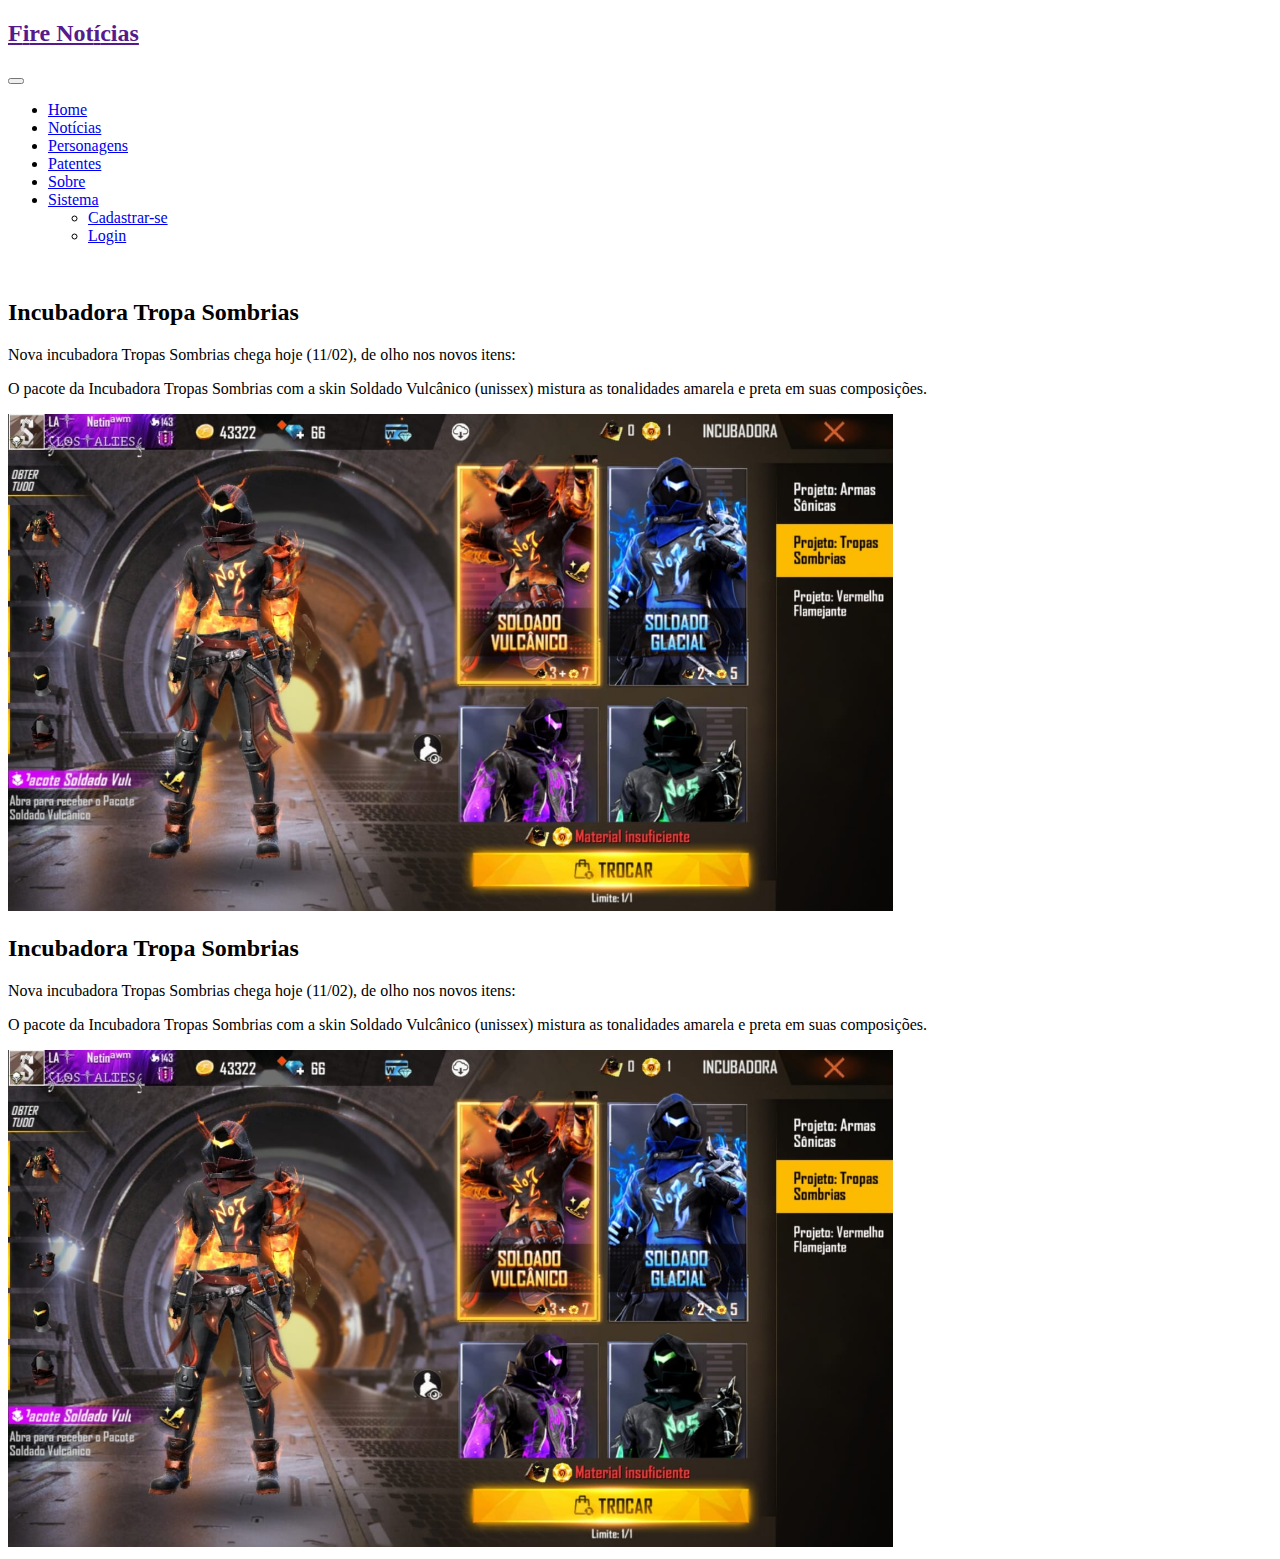
==== html/noticias.html @ 0f229e0e "Update project" ====
<!DOCTYPE html>
<html lang="pt-br">

<head>
  <meta charset="UTF-8">
  <meta http-equiv="X-UA-Compatible" content="IE=edge">
  <meta name="viewport" content="width=device-width, initial-scale=1.0">

  <link rel="stylesheet" href="../css/menu.css">

  <link href="https://cdn.jsdelivr.net/npm/bootstrap@5.0.0-beta1/dist/css/bootstrap.min.css" rel="stylesheet"
    integrity="sha384-giJF6kkoqNQ00vy+HMDP7azOuL0xtbfIcaT9wjKHr8RbDVddVHyTfAAsrekwKmP1" crossorigin="anonymous">

  <script src="https://cdn.jsdelivr.net/npm/bootstrap@5.0.0-beta1/dist/js/bootstrap.bundle.min.js"
    integrity="sha384-ygbV9kiqUc6oa4msXn9868pTtWMgiQaeYH7/t7LECLbyPA2x65Kgf80OJFdroafW"
    crossorigin="anonymous"></script>

  <style>
    img.img-fluid {
      width: 70%;
    }

    p.fs-3 {
      text-align: justify;
    }
    p.fs-5 {
      text-align: justify;
    }
  </style>

  <title>Bootstrap v5.0</title>
</head>

<body>
  <nav class="navbar navbar-expand-lg navbar-dark bg-dark">
    <div class="container">
      <a class="navbar-brand" href="">
        <h2>F<span class="text-warning">i</span>re Not<span class="text-warning">í</span>cias</h2>
      </a>

      <button class="navbar-toggler" type="button" data-bs-toggle="collapse" data-bs-target="#navbarSupportedContent"
        aria-controls="navbarSupportedContent" aria-expanded="false" aria-label="Toggle navigation">
        <span class="navbar-toggler-icon"></span>
      </button>

      <div class="collapse navbar-collapse" id="navbarSupportedContent">
        <ul class="navbar-nav me-auto ms-4 mb-2 mb-lg-0">
          <li class="nav-item">
            <a class="nav-link" aria-current="page" href="index.html">Home</a>
          </li>
          <li class="nav-item">
            <a class="nav-link active disabled" aria-current="page" href="noticias.html">Notícias</a>
          </li>
          <li class="nav-item">
            <a class="nav-link" href="personagens.html">Personagens</a>
          </li>
          <li class="nav-item">
            <a class="nav-link" href="#">Patentes</a>
          </li>
          <li class="nav-item">
            <a class="nav-link" href="#">Sobre</a>
          </li>
          <li class="nav-item dropdown">
            <a class="nav-link dropdown-toggle" href="#" id="navbarDropdown" role="button" data-bs-toggle="dropdown"
              aria-expanded="false">
              Sistema
            </a>
            <ul class="dropdown-menu" aria-labelledby="navbarDropdown">
              <li><a class="dropdown-item" href="forms/cadastrar.html">Cadastrar-se</a></li>
              <li><a class="dropdown-item" href="forms/login.html">Login</a></li>
            </ul>
          </li>
        </ul>
      </div>
    </div>
  </nav>

  <br />

  <div class="container" id="container">

    <div class="row">
      <div class="col-12">
        <div class="row  mt-5">
          <div class="col-sm-auto d-flex justify-content-center">
            <div class="">
              <div>
                <h2 class="text-center mb-3">Incubadora Tropa Sombrias</h2>
                <p class="fs-3 mb-5">Nova incubadora Tropas Sombrias chega hoje (11/02), de olho nos novos itens:</p>
              </div>
              <div class="row">
                <div class="col-sm-auto">
                  <p class="fs-5">O pacote da Incubadora Tropas Sombrias com a skin 
                    <span class="badge bg-info text-dark">Soldado Vulcânico</span> 
                    (unissex) mistura as tonalidades amarela e preta em suas composições.
                  </p>
                  <div class=" d-flex justify-content-center">
                    <img class="img-fluid" src="../img/incubadora/soldado_volcanicojpeg.jpeg" alt="">
                  </div>
                </div>
              </div>
            </div>
          </div>
        </div>
        
        <div class="row mt-5">
          <div class="col-sm-auto d-flex justify-content-center">
            <div class="">
              <div>
                <h2 class="text-center mb-3">Incubadora Tropa Sombrias</h2>
                <p class="fs-3 mb-5">Nova incubadora Tropas Sombrias chega hoje (11/02), de olho nos novos itens:</p>
              </div>
              <div class="row">
                <div class="col-sm-auto">
                  <p class="fs-5">O pacote da Incubadora Tropas Sombrias com a skin 
                    <span class="badge bg-info text-dark">Soldado Vulcânico</span> 
                    (unissex) mistura as tonalidades amarela e preta em suas composições.
                  </p>
                  <div class=" d-flex justify-content-center">
                    <img class="img-fluid" src="../img/incubadora/soldado_volcanicojpeg.jpeg" alt="">
                  </div>
                </div>
              </div>
            </div>
          </div>
        </div>
      </div>
    </div>

  <footer>
    <script src="../js/arquivo.js"></script>
  </footer>

</body>

</html>
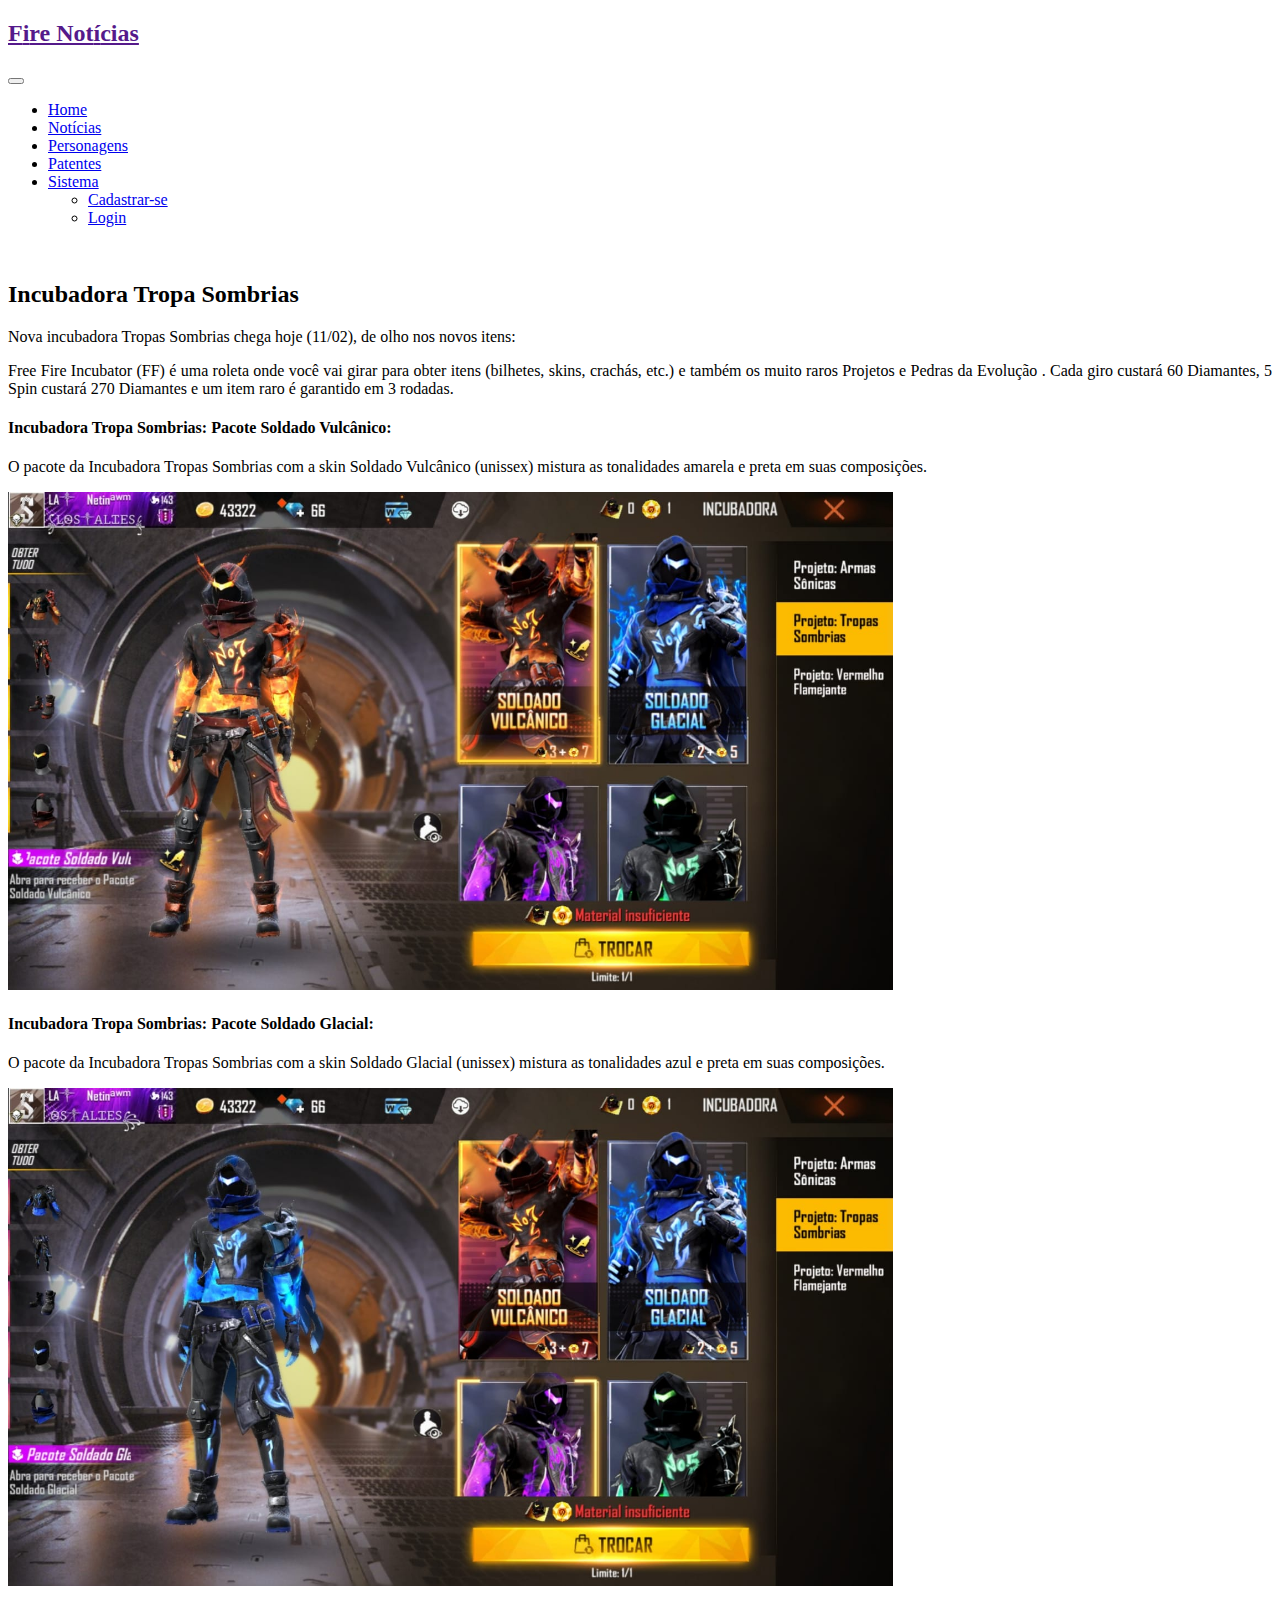
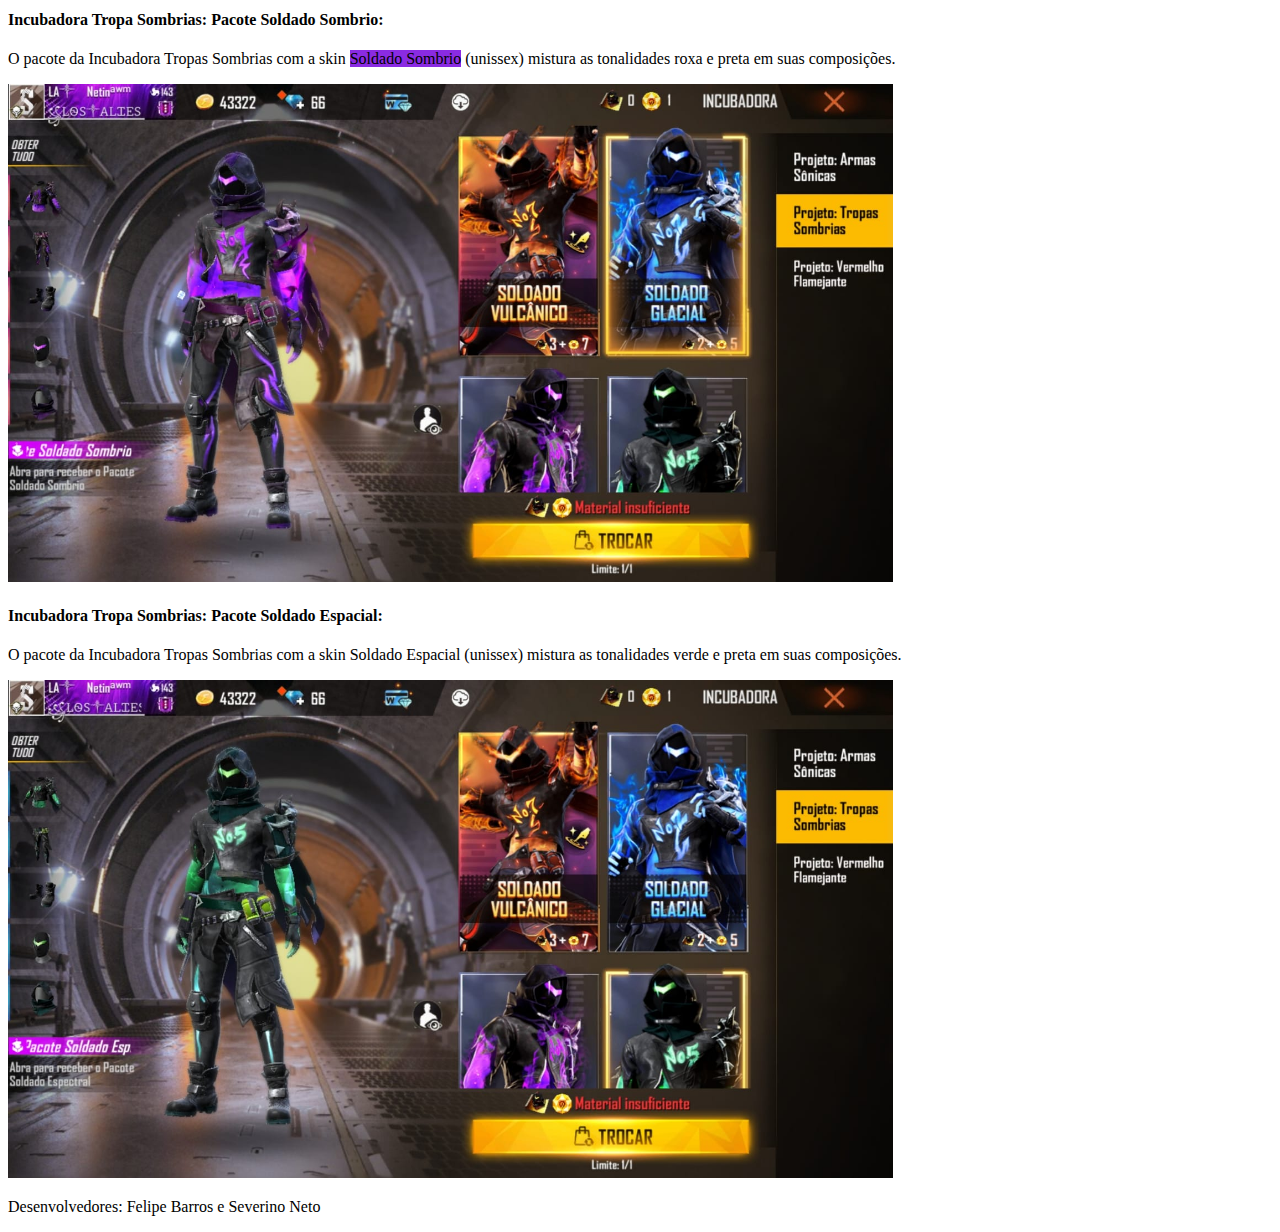
==== commit 68872954: "Update project" ====
--- a/html/noticias.html
+++ b/html/noticias.html
@@ -23,6 +23,7 @@
     p.fs-3 {
       text-align: justify;
     }
+
     p.fs-5 {
       text-align: justify;
     }
@@ -57,15 +58,12 @@
           <li class="nav-item">
             <a class="nav-link" href="#">Patentes</a>
           </li>
-          <li class="nav-item">
-            <a class="nav-link" href="#">Sobre</a>
-          </li>
           <li class="nav-item dropdown">
             <a class="nav-link dropdown-toggle" href="#" id="navbarDropdown" role="button" data-bs-toggle="dropdown"
               aria-expanded="false">
               Sistema
             </a>
-            <ul class="dropdown-menu" aria-labelledby="navbarDropdown">
+            <ul class="dropdown-menu bg-warning" aria-labelledby="navbarDropdown">
               <li><a class="dropdown-item" href="forms/cadastrar.html">Cadastrar-se</a></li>
               <li><a class="dropdown-item" href="forms/login.html">Login</a></li>
             </ul>
@@ -78,46 +76,88 @@
   <br />
 
   <div class="container" id="container">
-
     <div class="row">
-      <div class="col-12">
-        <div class="row  mt-5">
+      <div class="col-11 m-auto">
+        <div class="row  mt-3">
           <div class="col-sm-auto d-flex justify-content-center">
             <div class="">
               <div>
                 <h2 class="text-center mb-3">Incubadora Tropa Sombrias</h2>
-                <p class="fs-3 mb-5">Nova incubadora Tropas Sombrias chega hoje (11/02), de olho nos novos itens:</p>
+                <p class="fs-4">Nova incubadora Tropas Sombrias chega hoje (11/02), de olho nos novos itens:</p>
+                <p class="fs-5 mb-5">Free Fire Incubator (FF) é uma roleta onde você vai girar para obter itens
+                  (bilhetes, skins, crachás, etc.) e também os muito raros Projetos e Pedras da Evolução . Cada giro
+                  custará 60 Diamantes, 5 Spin custará 270 Diamantes e um item raro é garantido em 3 rodadas.</p>
               </div>
               <div class="row">
                 <div class="col-sm-auto">
-                  <p class="fs-5">O pacote da Incubadora Tropas Sombrias com a skin 
-                    <span class="badge bg-info text-dark">Soldado Vulcânico</span> 
+                  <h4>Incubadora Tropa Sombrias: Pacote Soldado Vulcânico:</h4>
+                  <p class="fs-5">O pacote da Incubadora Tropas Sombrias com a skin
+                    <span class="badge bg-warning text-dark">Soldado Vulcânico</span>
                     (unissex) mistura as tonalidades amarela e preta em suas composições.
                   </p>
                   <div class=" d-flex justify-content-center">
-                    <img class="img-fluid" src="../img/incubadora/soldado_volcanicojpeg.jpeg" alt="">
+                    <img class="img-fluid" src="../img/incubadora/soldado_volcanicojpeg.jpeg" alt="soldado volcanico"
+                      title="Soldado Vulcanico">
                   </div>
                 </div>
               </div>
             </div>
           </div>
         </div>
-        
-        <div class="row mt-5">
+
+        <div class="row  mt-5">
           <div class="col-sm-auto d-flex justify-content-center">
             <div class="">
-              <div>
-                <h2 class="text-center mb-3">Incubadora Tropa Sombrias</h2>
-                <p class="fs-3 mb-5">Nova incubadora Tropas Sombrias chega hoje (11/02), de olho nos novos itens:</p>
-              </div>
               <div class="row">
                 <div class="col-sm-auto">
-                  <p class="fs-5">O pacote da Incubadora Tropas Sombrias com a skin 
-                    <span class="badge bg-info text-dark">Soldado Vulcânico</span> 
-                    (unissex) mistura as tonalidades amarela e preta em suas composições.
+                  <h4>Incubadora Tropa Sombrias: Pacote Soldado Glacial:</h4>
+                  <p class="fs-5">O pacote da Incubadora Tropas Sombrias com a skin
+                    <span class="badge bg-info text-dark">Soldado Glacial</span>
+                    (unissex) mistura as tonalidades azul e preta em suas composições.
                   </p>
                   <div class=" d-flex justify-content-center">
-                    <img class="img-fluid" src="../img/incubadora/soldado_volcanicojpeg.jpeg" alt="">
+                    <img class="img-fluid" src="../img/incubadora/soldado_glacial.jpeg" alt="soldado_glacial"
+                      title="Soldado Glacial">
+                  </div>
+                </div>
+              </div>
+            </div>
+          </div>
+        </div>
+
+        <div class="row  mt-5">
+          <div class="col-sm-auto d-flex justify-content-center">
+            <div class="">
+              <div class="row">
+                <div class="col-sm-auto">
+                  <h4>Incubadora Tropa Sombrias: Pacote Soldado Sombrio:</h4>
+                  <p class="fs-5">O pacote da Incubadora Tropas Sombrias com a skin
+                    <span class="badge text-dark" style="background-color: blueviolet;">Soldado Sombrio</span>
+                    (unissex) mistura as tonalidades roxa e preta em suas composições.
+                  </p>
+                  <div class=" d-flex justify-content-center">
+                    <img class="img-fluid" src="../img/incubadora/soldado_sombrio.jpeg" alt="soldado_glacial"
+                      title="Soldado Glacial">
+                  </div>
+                </div>
+              </div>
+            </div>
+          </div>
+        </div>
+
+        <div class="row  mt-5">
+          <div class="col-sm-auto d-flex justify-content-center">
+            <div class="">
+              <div class="row">
+                <div class="col-sm-auto">
+                  <h4>Incubadora Tropa Sombrias: Pacote Soldado Espacial:</h4>
+                  <p class="fs-5">O pacote da Incubadora Tropas Sombrias com a skin
+                    <span class="badge bg-success text-dark">Soldado Espacial</span>
+                    (unissex) mistura as tonalidades verde e preta em suas composições.
+                  </p>
+                  <div class=" d-flex justify-content-center">
+                    <img class="img-fluid" src="../img/incubadora/soldado_espacial.jpeg" alt="soldado_glacial"
+                      title="Soldado Glacial">
                   </div>
                 </div>
               </div>
@@ -126,8 +166,17 @@
         </div>
       </div>
     </div>
+  </div>
 
   <footer>
+    <div class="d-flex justify-content-center pt-3 bg-dark text-white">
+      <div class="row">
+        <div class="col-sm-auto">
+          <p>Desenvolvedores: <span class="badge bg-warning text-dark">Felipe Barros</span> e <span class="badge bg-warning text-dark">Severino Neto</span></p>
+        </div>
+      </div>
+    </div>
+
     <script src="../js/arquivo.js"></script>
   </footer>
 
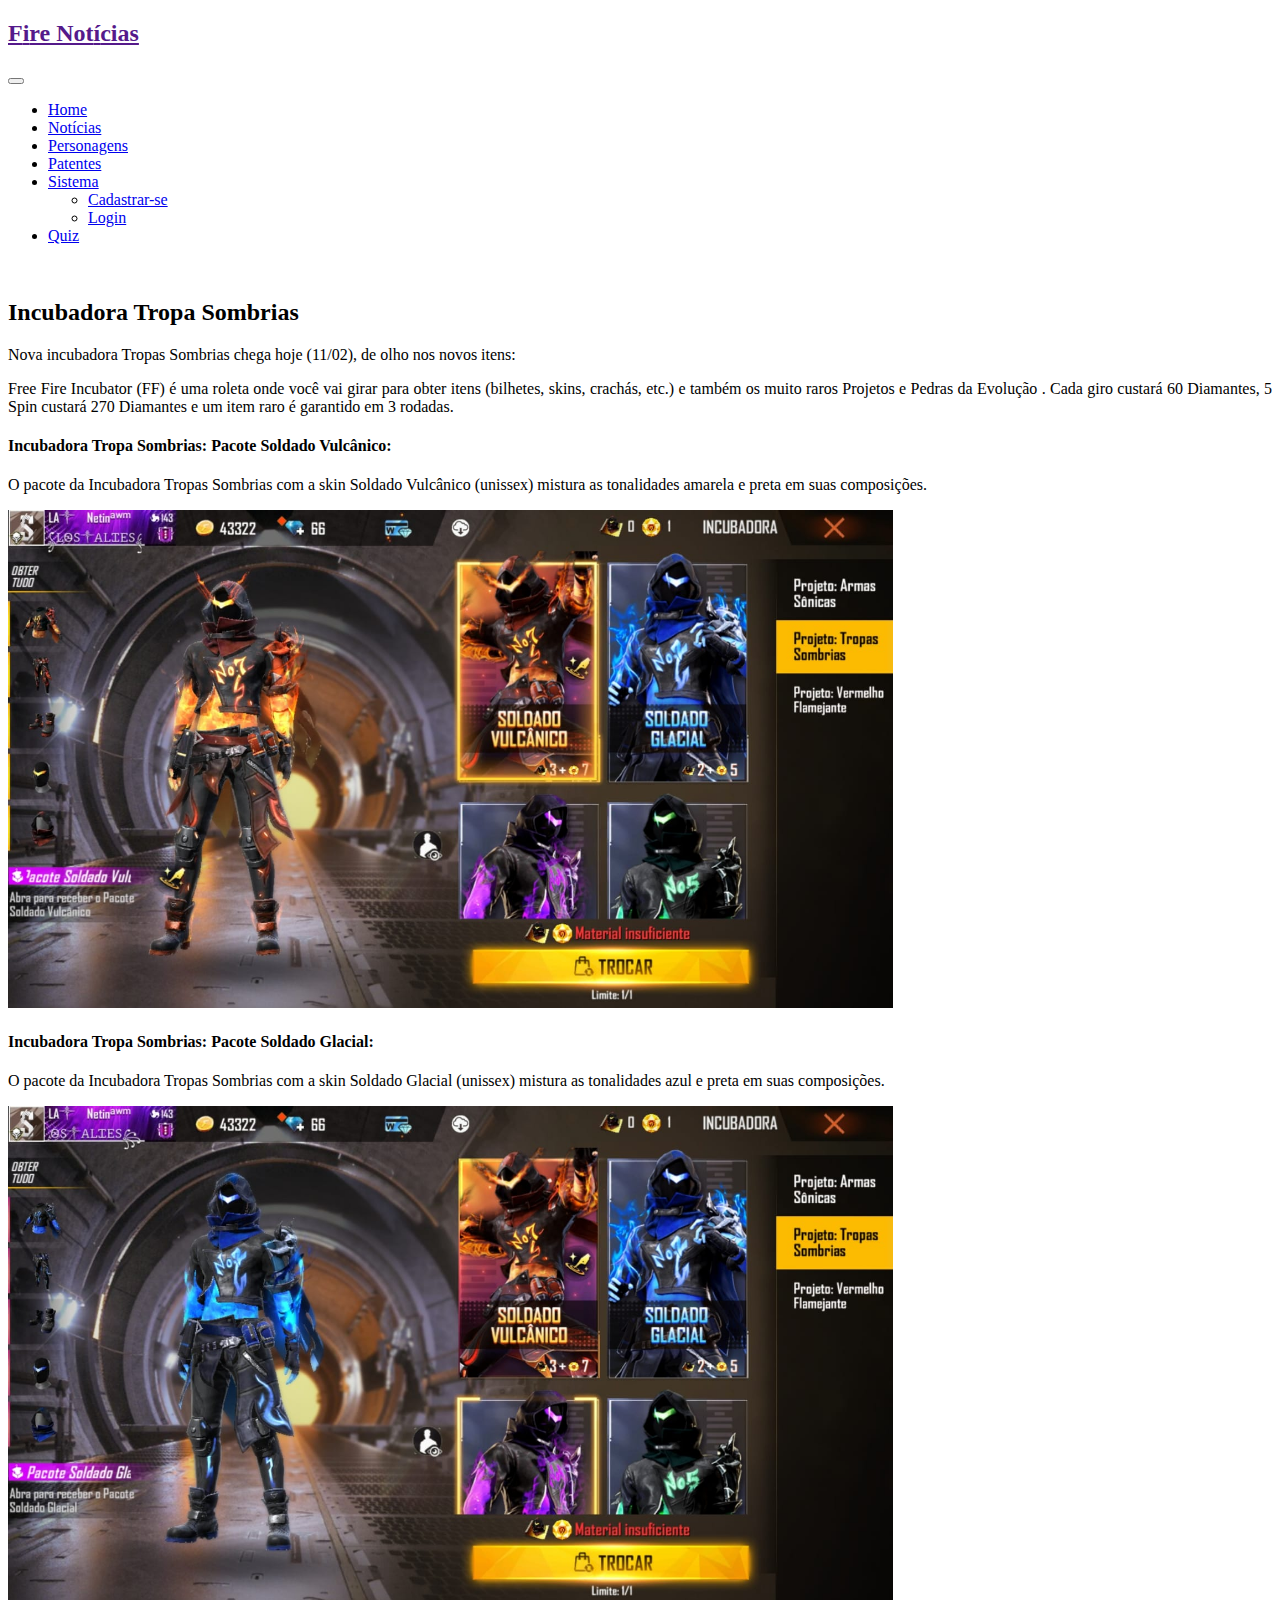
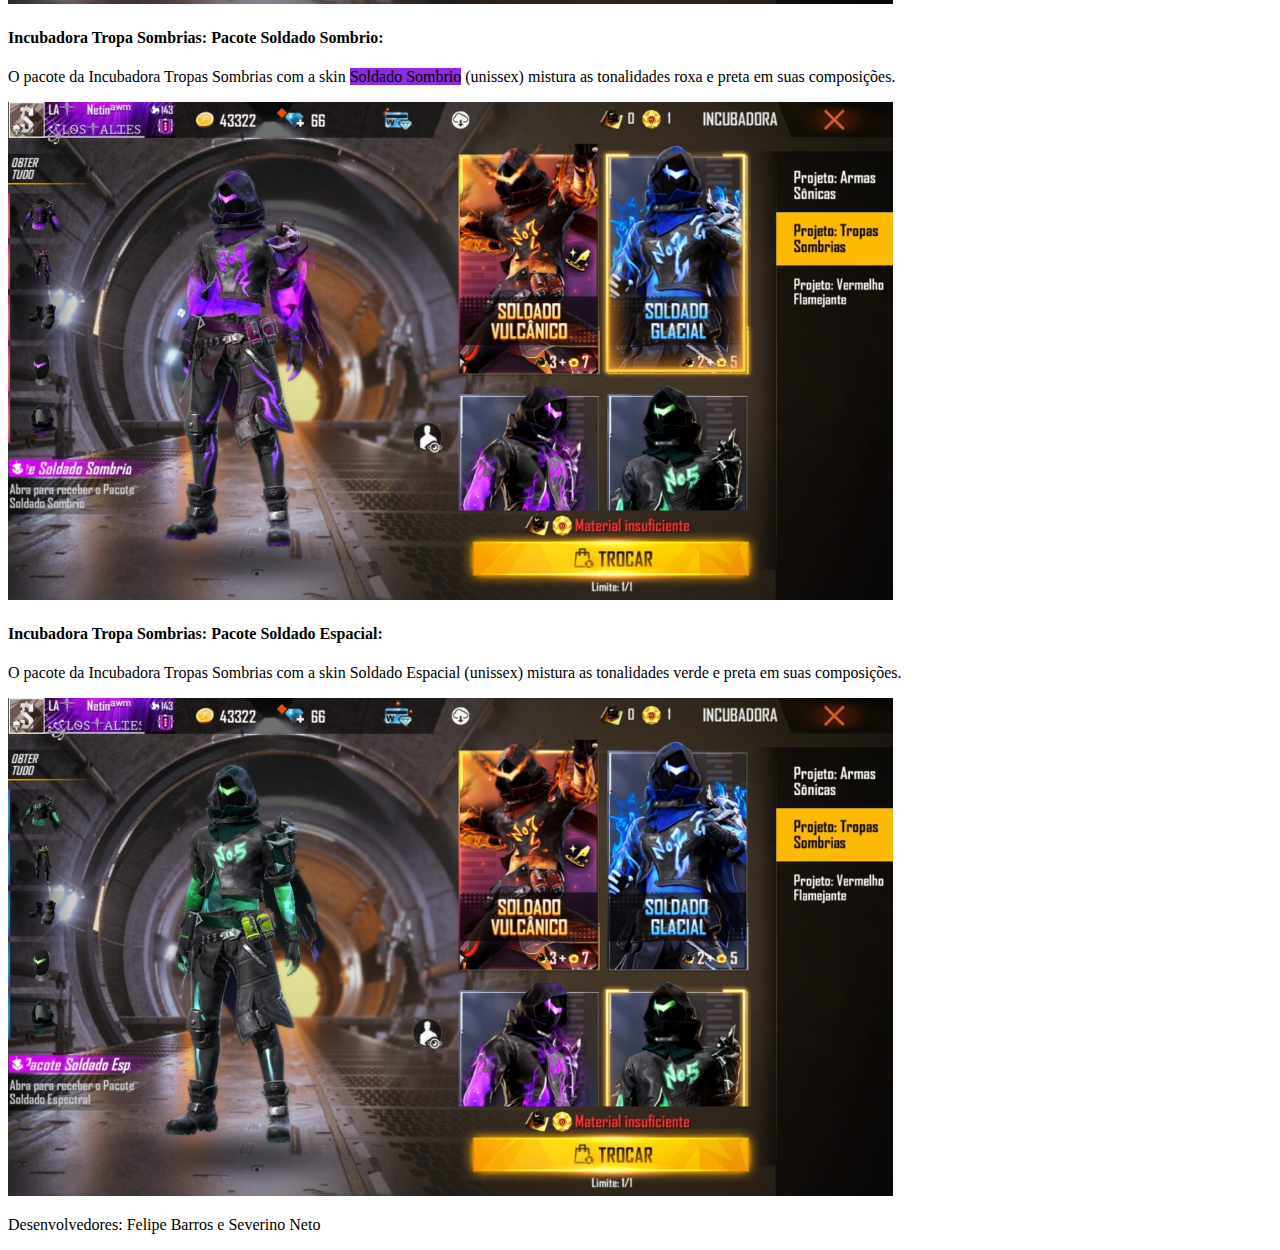
==== commit 530c41cc: "Update Project" ====
--- a/html/noticias.html
+++ b/html/noticias.html
@@ -6,7 +6,7 @@
   <meta http-equiv="X-UA-Compatible" content="IE=edge">
   <meta name="viewport" content="width=device-width, initial-scale=1.0">
 
-  <link rel="stylesheet" href="../css/menu.css">
+  <link rel="shortcut icon" type="image/x-icon" href="../img/4629IMG-20200623-WA0080.ico">
 
   <link href="https://cdn.jsdelivr.net/npm/bootstrap@5.0.0-beta1/dist/css/bootstrap.min.css" rel="stylesheet"
     integrity="sha384-giJF6kkoqNQ00vy+HMDP7azOuL0xtbfIcaT9wjKHr8RbDVddVHyTfAAsrekwKmP1" crossorigin="anonymous">
@@ -29,7 +29,7 @@
     }
   </style>
 
-  <title>Bootstrap v5.0</title>
+  <title>Notícias</title>
 </head>
 
 <body>
@@ -56,18 +56,21 @@
             <a class="nav-link" href="personagens.html">Personagens</a>
           </li>
           <li class="nav-item">
-            <a class="nav-link" href="#">Patentes</a>
+            <a class="nav-link" href="patentes.html">Patentes</a>
           </li>
           <li class="nav-item dropdown">
             <a class="nav-link dropdown-toggle" href="#" id="navbarDropdown" role="button" data-bs-toggle="dropdown"
               aria-expanded="false">
               Sistema
             </a>
-            <ul class="dropdown-menu bg-warning" aria-labelledby="navbarDropdown">
+            <ul class="dropdown-menu" aria-labelledby="navbarDropdown">
               <li><a class="dropdown-item" href="forms/cadastrar.html">Cadastrar-se</a></li>
               <li><a class="dropdown-item" href="forms/login.html">Login</a></li>
             </ul>
           </li>
+          <li class="nav-item ">
+            <a class="nav-link fw-bold" id="quiz" href="quiz.html">Quiz</a>
+        </li>
         </ul>
       </div>
     </div>
@@ -169,15 +172,21 @@
   </div>
 
   <footer>
-    <div class="d-flex justify-content-center pt-3 bg-dark text-white">
+    <div class="d-flex justify-content-center pt-3 bg-dark text-white mt-2">
       <div class="row">
-        <div class="col-sm-auto">
-          <p>Desenvolvedores: <span class="badge bg-warning text-dark">Felipe Barros</span> e <span class="badge bg-warning text-dark">Severino Neto</span></p>
+        <div class="col-sm-auto fs-5">
+          <p>
+            Desenvolvedores:
+            <span class="badge bg-warning text-dark">
+              Felipe Barros
+            </span> e
+            <span class="badge bg-warning text-dark">
+              Severino Neto
+            </span>
+          </p>
         </div>
       </div>
     </div>
-
-    <script src="../js/arquivo.js"></script>
   </footer>
 
 </body>
